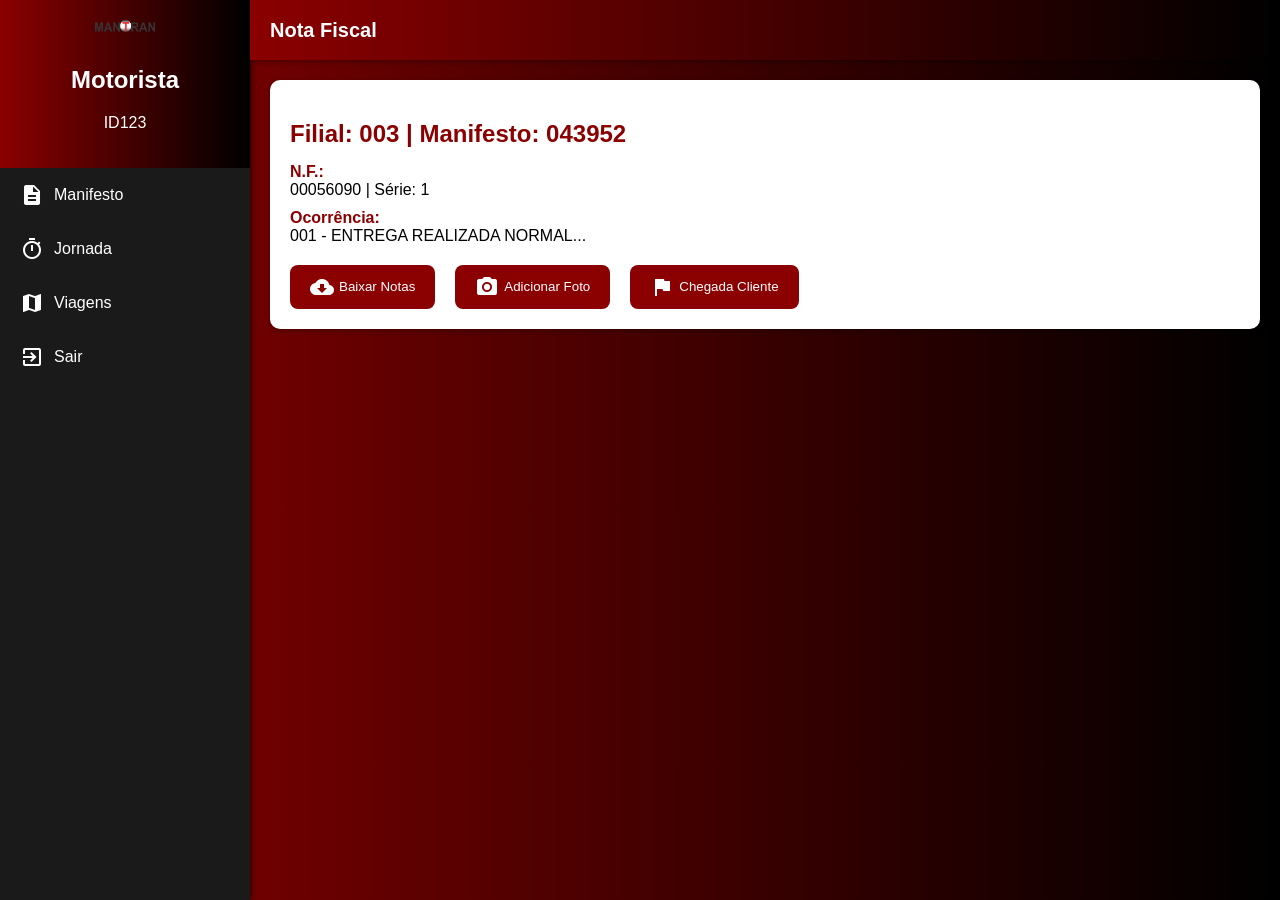
==== baixar_notas.html @ aea90851 "Update baixar_notas.html" ====
<!DOCTYPE html>
<html lang="pt-BR">
<head>
  <meta charset="UTF-8">
  <meta name="viewport" content="width=device-width, initial-scale=1.0">
  <title>Nota Fiscal</title>
  <link href="https://fonts.googleapis.com/icon?family=Material+Icons" rel="stylesheet">
  <style>
    * { box-sizing: border-box; }
    body, html {
      margin: 0;
      padding: 0;
      font-family: Arial, sans-serif;
      background: linear-gradient(to right, #8B0000, #000000);
      color: #fff;
      height: 100%;
    }
    .container {
      display: flex;
      height: 100vh;
    }
    .sidebar {
      width: 250px;
      background: #1a1a1a;
      height: 100%;
      display: flex;
      flex-direction: column;
      box-shadow: 2px 0 5px rgba(0,0,0,0.5);
    }
    .sidebar-header {
      padding: 20px;
      background: linear-gradient(to right, #8B0000, #000000);
      text-align: center;
    }
    .sidebar-header img {
      width: 60px;
      margin-bottom: 10px;
    }
    .menu-item {
      padding: 15px 20px;
      display: flex;
      align-items: center;
      cursor: pointer;
      color: white;
      transition: background 0.3s;
    }
    .menu-item:hover {
      background: rgba(255, 255, 255, 0.1);
    }
    .menu-item i {
      margin-right: 10px;
    }
    .main {
      flex: 1;
      display: flex;
      flex-direction: column;
    }
    .topbar {
      background: linear-gradient(to right, #8B0000, #000000);
      color: white;
      display: flex;
      align-items: center;
      height: 60px;
      padding: 0 20px;
      box-shadow: 0 2px 5px rgba(0,0,0,0.3);
    }
    .topbar h1 {
      font-size: 20px;
    }
    .content {
      padding: 20px;
      overflow-y: auto;
    }
    .card {
      background: #fff;
      color: #000;
      border-radius: 10px;
      padding: 20px;
      margin-bottom: 20px;
      box-shadow: 0 2px 5px rgba(0,0,0,0.3);
    }
    .card h2 {
      color: #8B0000;
      margin-bottom: 15px;
    }
    .info {
      margin-bottom: 10px;
    }
    .info strong {
      color: #8B0000;
      display: block;
    }
    .button-group {
      display: flex;
      gap: 20px;
      margin-top: 20px;
    }
    .btn {
      background: #8B0000;
      color: white;
      padding: 10px 20px;
      border: none;
      border-radius: 8px;
      cursor: pointer;
      display: flex;
      align-items: center;
      gap: 5px;
      transition: background 0.3s;
    }
    .btn:hover {
      background: #a30000;
    }
  </style>
</head>
<body>

<div class="container">
  <div class="sidebar">
    <div class="sidebar-header">
      <img src="logo.png" alt="Logo Mantran">
      <h2>Motorista</h2>
      <p>ID123</p>
    </div>
    <div class="menu-item"><i class="material-icons">description</i>Manifesto</div>
    <div class="menu-item"><i class="material-icons">timer</i>Jornada</div>
    <div class="menu-item"><i class="material-icons">map</i>Viagens</div>
    <div class="menu-item"><i class="material-icons">exit_to_app</i>Sair</div>
  </div>

  <div class="main">
    <div class="topbar">
      <h1>Nota Fiscal</h1>
    </div>

    <div class="content">
      <div class="card">
        <h2>Filial: 003 | Manifesto: 043952</h2>
        <div class="info">
          <strong>N.F.:</strong> 00056090 | Série: 1
        </div>
        <div class="info">
          <strong>Ocorrência:</strong> 001 - ENTREGA REALIZADA NORMAL...
        </div>
        <div class="button-group">
          <button class="btn"><i class="material-icons">cloud_download</i>Baixar Notas</button>
          <button class="btn"><i class="material-icons">photo_camera</i>Adicionar Foto</button>
          <button class="btn"><i class="material-icons">flag</i>Chegada Cliente</button>
        </div>
      </div>
    </div>
  </div>
</div>

</body>
</html>
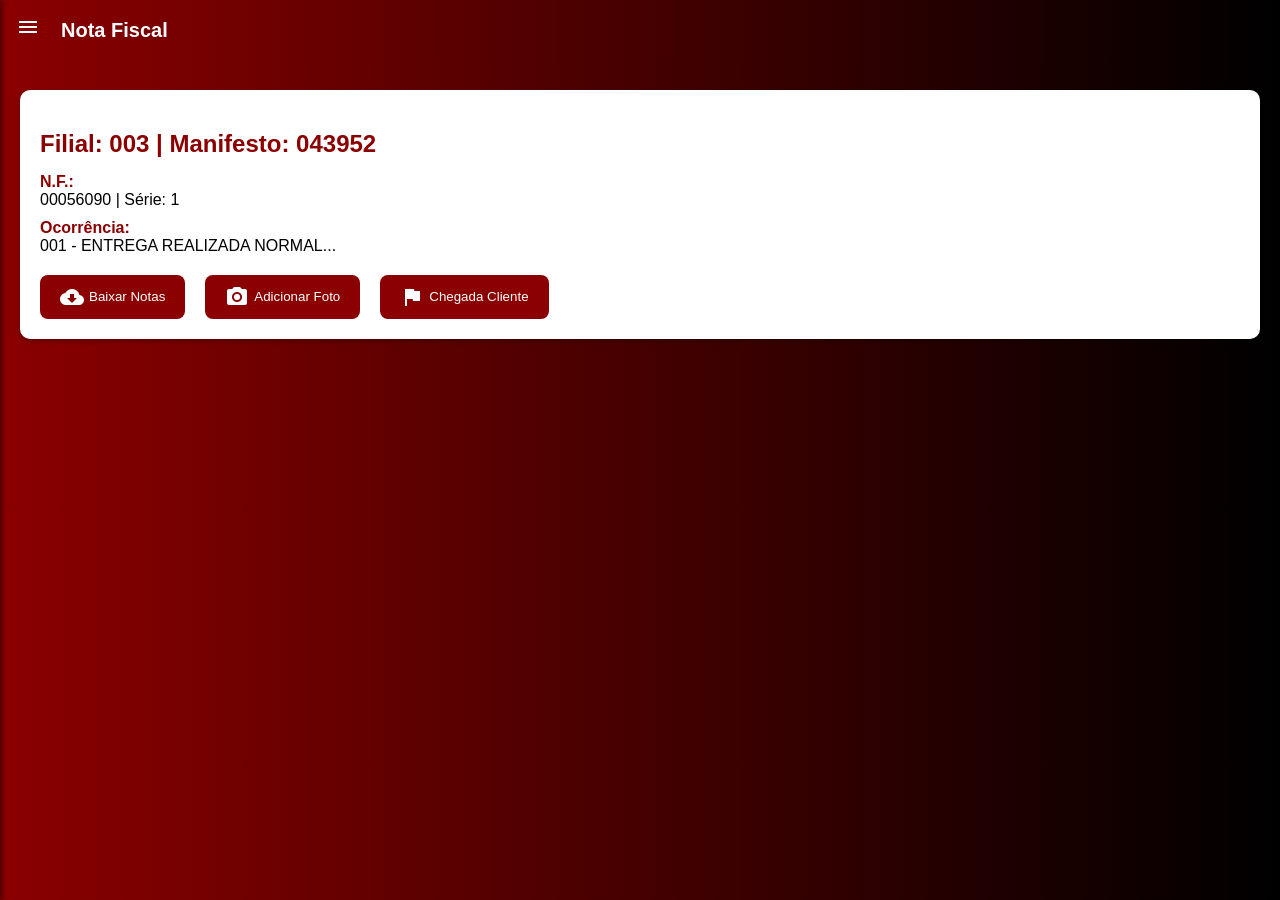
==== commit 0df8c28a: "Update baixar_notas.html" ====
--- a/baixar_notas.html
+++ b/baixar_notas.html
@@ -17,15 +17,22 @@
     }
     .container {
       display: flex;
-      height: 100vh;
+      height: 100%;
     }
     .sidebar {
       width: 250px;
       background: #1a1a1a;
+      position: fixed;
+      left: 0;
+      top: 0;
       height: 100%;
-      display: flex;
-      flex-direction: column;
+      transform: translateX(-100%);
+      transition: transform 0.3s ease;
+      z-index: 10;
       box-shadow: 2px 0 5px rgba(0,0,0,0.5);
+    }
+    .sidebar.active {
+      transform: translateX(0);
     }
     .sidebar-header {
       padding: 20px;
@@ -42,34 +49,42 @@
       align-items: center;
       cursor: pointer;
       color: white;
-      transition: background 0.3s;
-    }
-    .menu-item:hover {
-      background: rgba(255, 255, 255, 0.1);
     }
     .menu-item i {
       margin-right: 10px;
     }
     .main {
       flex: 1;
-      display: flex;
-      flex-direction: column;
+      margin-left: 0;
+      width: 100%;
     }
     .topbar {
+      position: fixed;
+      top: 0;
+      left: 0;
+      width: 100%;
       background: linear-gradient(to right, #8B0000, #000000);
       color: white;
       display: flex;
       align-items: center;
       height: 60px;
-      padding: 0 20px;
-      box-shadow: 0 2px 5px rgba(0,0,0,0.3);
+      z-index: 5;
+      padding: 0 10px;
+    }
+    .topbar button {
+      background: none;
+      border: none;
+      color: white;
+      font-size: 24px;
+      cursor: pointer;
     }
     .topbar h1 {
+      margin-left: 15px;
       font-size: 20px;
     }
     .content {
+      margin-top: 70px;
       padding: 20px;
-      overflow-y: auto;
     }
     .card {
       background: #fff;
@@ -115,7 +130,7 @@
 <body>
 
 <div class="container">
-  <div class="sidebar">
+  <div class="sidebar" id="sidebar">
     <div class="sidebar-header">
       <img src="logo.png" alt="Logo Mantran">
       <h2>Motorista</h2>
@@ -129,6 +144,7 @@
 
   <div class="main">
     <div class="topbar">
+      <button id="menuButton"><i class="material-icons">menu</i></button>
       <h1>Nota Fiscal</h1>
     </div>
 
@@ -151,5 +167,21 @@
   </div>
 </div>
 
+<script>
+  const sidebar = document.getElementById('sidebar');
+  const menuButton = document.getElementById('menuButton');
+
+  menuButton.addEventListener('click', function(e) {
+    e.stopPropagation();
+    sidebar.classList.toggle('active');
+  });
+
+  document.addEventListener('click', function(event) {
+    if (!sidebar.contains(event.target) && event.target !== menuButton) {
+      sidebar.classList.remove('active');
+    }
+  });
+</script>
+
 </body>
 </html>
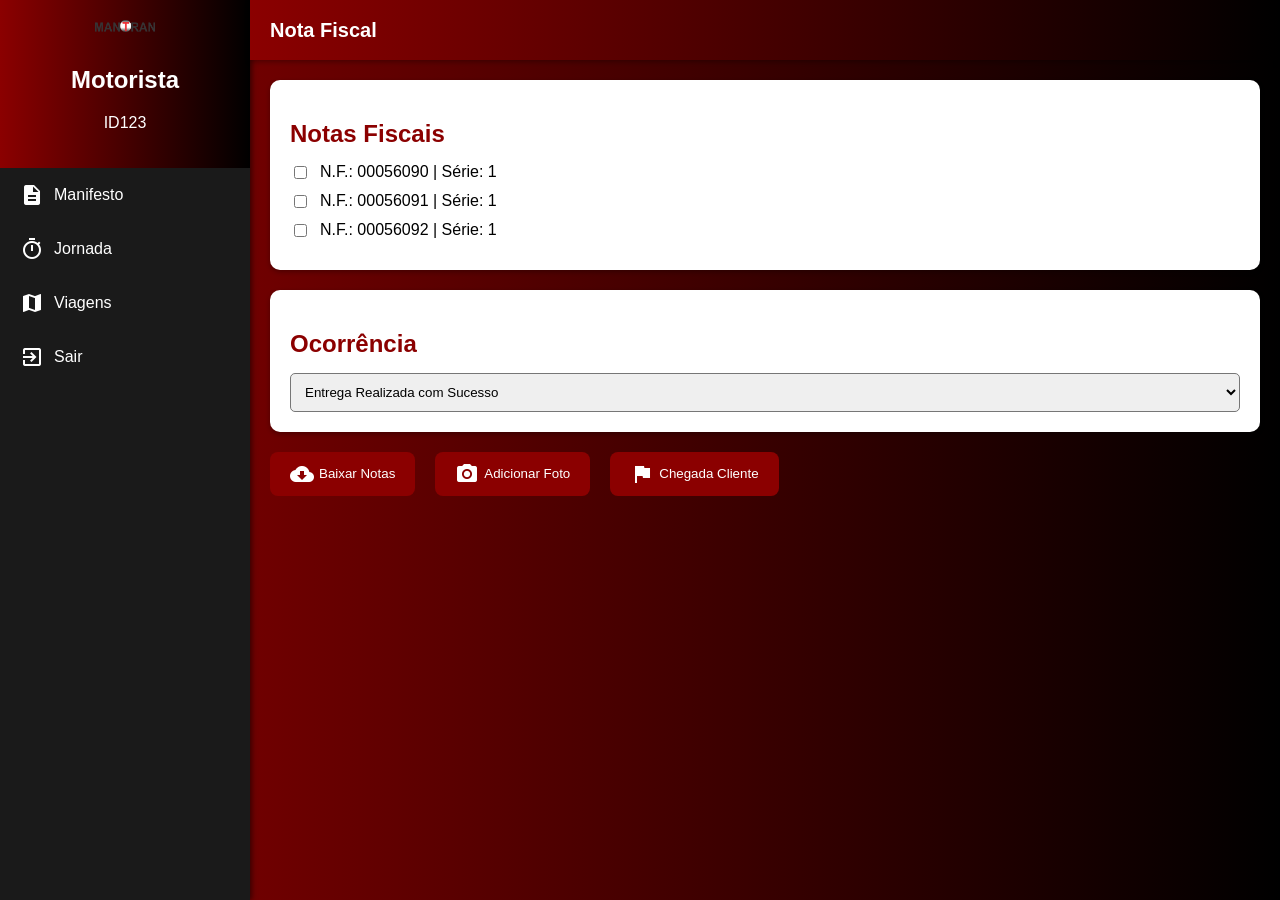
==== commit c2a25db9: "Update baixar_notas.html" ====
--- a/baixar_notas.html
+++ b/baixar_notas.html
@@ -17,22 +17,15 @@
     }
     .container {
       display: flex;
-      height: 100%;
+      height: 100vh;
     }
     .sidebar {
       width: 250px;
       background: #1a1a1a;
-      position: fixed;
-      left: 0;
-      top: 0;
       height: 100%;
-      transform: translateX(-100%);
-      transition: transform 0.3s ease;
-      z-index: 10;
+      display: flex;
+      flex-direction: column;
       box-shadow: 2px 0 5px rgba(0,0,0,0.5);
-    }
-    .sidebar.active {
-      transform: translateX(0);
     }
     .sidebar-header {
       padding: 20px;
@@ -49,42 +42,34 @@
       align-items: center;
       cursor: pointer;
       color: white;
+      transition: background 0.3s;
+    }
+    .menu-item:hover {
+      background: rgba(255, 255, 255, 0.1);
     }
     .menu-item i {
       margin-right: 10px;
     }
     .main {
       flex: 1;
-      margin-left: 0;
-      width: 100%;
+      display: flex;
+      flex-direction: column;
     }
     .topbar {
-      position: fixed;
-      top: 0;
-      left: 0;
-      width: 100%;
       background: linear-gradient(to right, #8B0000, #000000);
       color: white;
       display: flex;
       align-items: center;
       height: 60px;
-      z-index: 5;
-      padding: 0 10px;
-    }
-    .topbar button {
-      background: none;
-      border: none;
-      color: white;
-      font-size: 24px;
-      cursor: pointer;
+      padding: 0 20px;
+      box-shadow: 0 2px 5px rgba(0,0,0,0.3);
     }
     .topbar h1 {
-      margin-left: 15px;
       font-size: 20px;
     }
     .content {
-      margin-top: 70px;
       padding: 20px;
+      overflow-y: auto;
     }
     .card {
       background: #fff;
@@ -98,12 +83,13 @@
       color: #8B0000;
       margin-bottom: 15px;
     }
-    .info {
+    .nota-item {
+      display: flex;
+      align-items: center;
       margin-bottom: 10px;
     }
-    .info strong {
-      color: #8B0000;
-      display: block;
+    .nota-item label {
+      margin-left: 10px;
     }
     .button-group {
       display: flex;
@@ -125,12 +111,16 @@
     .btn:hover {
       background: #a30000;
     }
+    .hidden {
+      display: none;
+      margin-top: 10px;
+    }
   </style>
 </head>
 <body>
 
 <div class="container">
-  <div class="sidebar" id="sidebar">
+  <div class="sidebar">
     <div class="sidebar-header">
       <img src="logo.png" alt="Logo Mantran">
       <h2>Motorista</h2>
@@ -144,43 +134,77 @@
 
   <div class="main">
     <div class="topbar">
-      <button id="menuButton"><i class="material-icons">menu</i></button>
       <h1>Nota Fiscal</h1>
     </div>
 
     <div class="content">
+      
+      <!-- Card de Notas Fiscais -->
       <div class="card">
-        <h2>Filial: 003 | Manifesto: 043952</h2>
-        <div class="info">
-          <strong>N.F.:</strong> 00056090 | Série: 1
+        <h2>Notas Fiscais</h2>
+        <div class="nota-item">
+          <input type="checkbox" id="nf1">
+          <label for="nf1">N.F.: 00056090 | Série: 1</label>
         </div>
-        <div class="info">
-          <strong>Ocorrência:</strong> 001 - ENTREGA REALIZADA NORMAL...
+        <div class="nota-item">
+          <input type="checkbox" id="nf2">
+          <label for="nf2">N.F.: 00056091 | Série: 1</label>
         </div>
-        <div class="button-group">
-          <button class="btn"><i class="material-icons">cloud_download</i>Baixar Notas</button>
-          <button class="btn"><i class="material-icons">photo_camera</i>Adicionar Foto</button>
-          <button class="btn"><i class="material-icons">flag</i>Chegada Cliente</button>
+        <div class="nota-item">
+          <input type="checkbox" id="nf3">
+          <label for="nf3">N.F.: 00056092 | Série: 1</label>
         </div>
       </div>
+
+      <!-- Card de Ocorrências -->
+      <div class="card">
+        <h2>Ocorrência</h2>
+        <select id="ocorrencia" style="width:100%; padding:10px; border-radius:5px;">
+          <option>Entrega Realizada com Sucesso</option>
+          <option>Produto com Avaria</option>
+          <option>Endereço Inexistente</option>
+          <option>Devolução da Mercadoria</option>
+        </select>
+      </div>
+
+      <!-- Botões -->
+      <div class="button-group">
+        <button class="btn" onclick="baixarNotas()">
+          <i class="material-icons">cloud_download</i>Baixar Notas
+        </button>
+        <button class="btn" onclick="liberarFoto()">
+          <i class="material-icons">photo_camera</i>Adicionar Foto
+        </button>
+        <button class="btn" onclick="chegadaCliente()">
+          <i class="material-icons">flag</i>Chegada Cliente
+        </button>
+      </div>
+
+      <!-- Input para Upload de Foto -->
+      <input type="file" id="uploadFoto" class="hidden">
+
+      <!-- Data/hora da Chegada -->
+      <div id="chegadaInfo" class="hidden"></div>
+
     </div>
   </div>
 </div>
 
 <script>
-  const sidebar = document.getElementById('sidebar');
-  const menuButton = document.getElementById('menuButton');
-
-  menuButton.addEventListener('click', function(e) {
-    e.stopPropagation();
-    sidebar.classList.toggle('active');
-  });
-
-  document.addEventListener('click', function(event) {
-    if (!sidebar.contains(event.target) && event.target !== menuButton) {
-      sidebar.classList.remove('active');
-    }
-  });
+  function baixarNotas() {
+    alert('Baixa Realizada com Sucesso');
+  }
+
+  function liberarFoto() {
+    document.getElementById('uploadFoto').classList.toggle('hidden');
+  }
+
+  function chegadaCliente() {
+    const now = new Date();
+    const chegadaInfo = document.getElementById('chegadaInfo');
+    chegadaInfo.textContent = 'Chegada registrada em: ' + now.toLocaleString();
+    chegadaInfo.classList.remove('hidden');
+  }
 </script>
 
 </body>
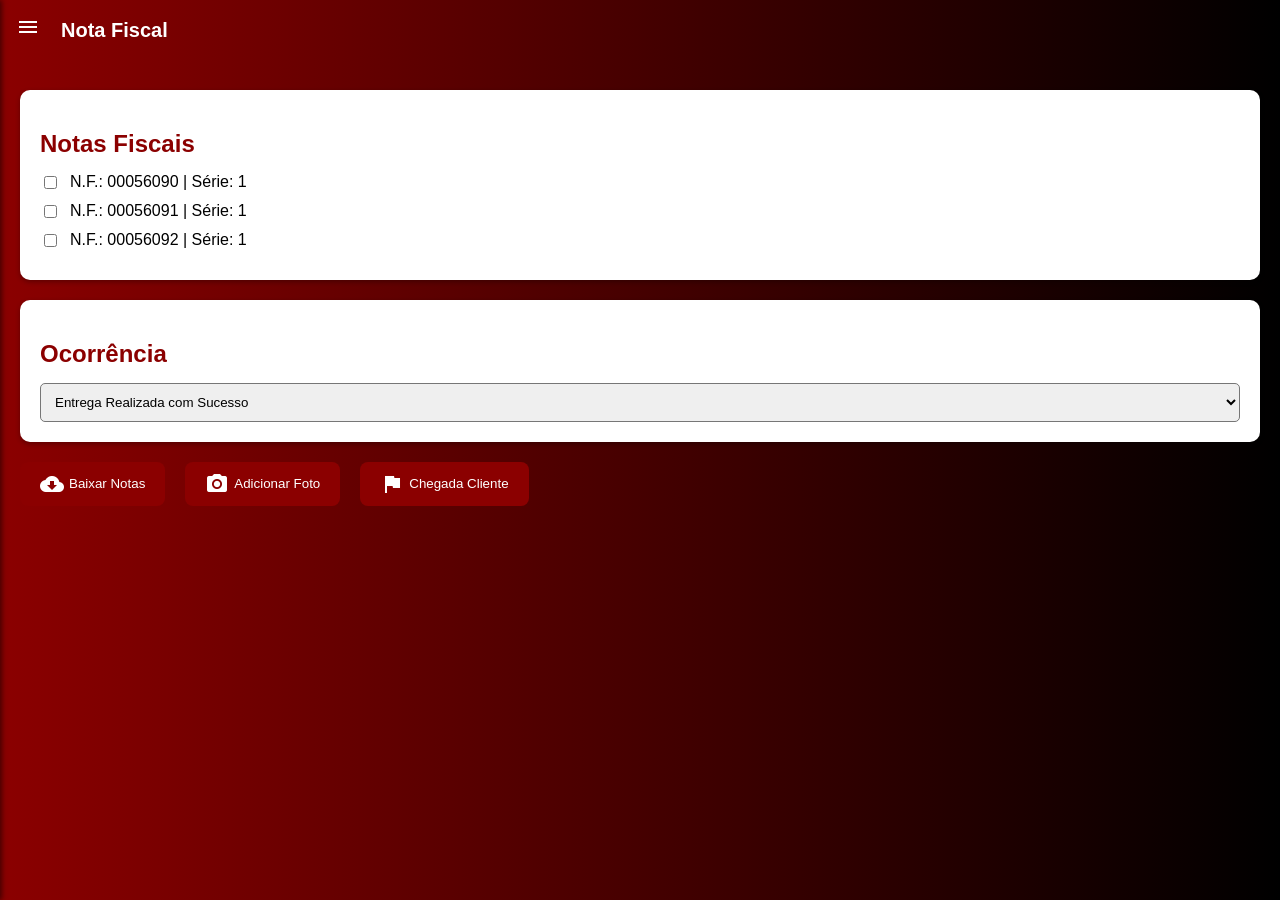
==== commit 9b10ab26: "Update baixar_notas.html" ====
--- a/baixar_notas.html
+++ b/baixar_notas.html
@@ -17,15 +17,22 @@
     }
     .container {
       display: flex;
-      height: 100vh;
+      height: 100%;
     }
     .sidebar {
       width: 250px;
       background: #1a1a1a;
+      position: fixed;
+      left: 0;
+      top: 0;
       height: 100%;
-      display: flex;
-      flex-direction: column;
+      transform: translateX(-100%);
+      transition: transform 0.3s ease;
+      z-index: 10;
       box-shadow: 2px 0 5px rgba(0,0,0,0.5);
+    }
+    .sidebar.active {
+      transform: translateX(0);
     }
     .sidebar-header {
       padding: 20px;
@@ -42,34 +49,42 @@
       align-items: center;
       cursor: pointer;
       color: white;
-      transition: background 0.3s;
-    }
-    .menu-item:hover {
-      background: rgba(255, 255, 255, 0.1);
     }
     .menu-item i {
       margin-right: 10px;
     }
     .main {
       flex: 1;
-      display: flex;
-      flex-direction: column;
+      margin-left: 0;
+      width: 100%;
     }
     .topbar {
+      position: fixed;
+      top: 0;
+      left: 0;
+      width: 100%;
       background: linear-gradient(to right, #8B0000, #000000);
       color: white;
       display: flex;
       align-items: center;
       height: 60px;
-      padding: 0 20px;
-      box-shadow: 0 2px 5px rgba(0,0,0,0.3);
+      z-index: 5;
+      padding: 0 10px;
+    }
+    .topbar button {
+      background: none;
+      border: none;
+      color: white;
+      font-size: 24px;
+      cursor: pointer;
     }
     .topbar h1 {
+      margin-left: 15px;
       font-size: 20px;
     }
     .content {
+      margin-top: 70px;
       padding: 20px;
-      overflow-y: auto;
     }
     .card {
       background: #fff;
@@ -120,7 +135,7 @@
 <body>
 
 <div class="container">
-  <div class="sidebar">
+  <div class="sidebar" id="sidebar">
     <div class="sidebar-header">
       <img src="logo.png" alt="Logo Mantran">
       <h2>Motorista</h2>
@@ -134,12 +149,13 @@
 
   <div class="main">
     <div class="topbar">
+      <button id="menuButton"><i class="material-icons">menu</i></button>
       <h1>Nota Fiscal</h1>
     </div>
 
     <div class="content">
-      
-      <!-- Card de Notas Fiscais -->
+
+      <!-- Card Notas Fiscais -->
       <div class="card">
         <h2>Notas Fiscais</h2>
         <div class="nota-item">
@@ -156,7 +172,7 @@
         </div>
       </div>
 
-      <!-- Card de Ocorrências -->
+      <!-- Card Ocorrência -->
       <div class="card">
         <h2>Ocorrência</h2>
         <select id="ocorrencia" style="width:100%; padding:10px; border-radius:5px;">
@@ -180,10 +196,10 @@
         </button>
       </div>
 
-      <!-- Input para Upload de Foto -->
+      <!-- Input para Upload -->
       <input type="file" id="uploadFoto" class="hidden">
 
-      <!-- Data/hora da Chegada -->
+      <!-- Exibir Data/Hora Chegada -->
       <div id="chegadaInfo" class="hidden"></div>
 
     </div>
@@ -191,6 +207,20 @@
 </div>
 
 <script>
+  const sidebar = document.getElementById('sidebar');
+  const menuButton = document.getElementById('menuButton');
+
+  menuButton.addEventListener('click', function(e) {
+    e.stopPropagation();
+    sidebar.classList.toggle('active');
+  });
+
+  document.addEventListener('click', function(event) {
+    if (!sidebar.contains(event.target) && event.target !== menuButton) {
+      sidebar.classList.remove('active');
+    }
+  });
+
   function baixarNotas() {
     alert('Baixa Realizada com Sucesso');
   }
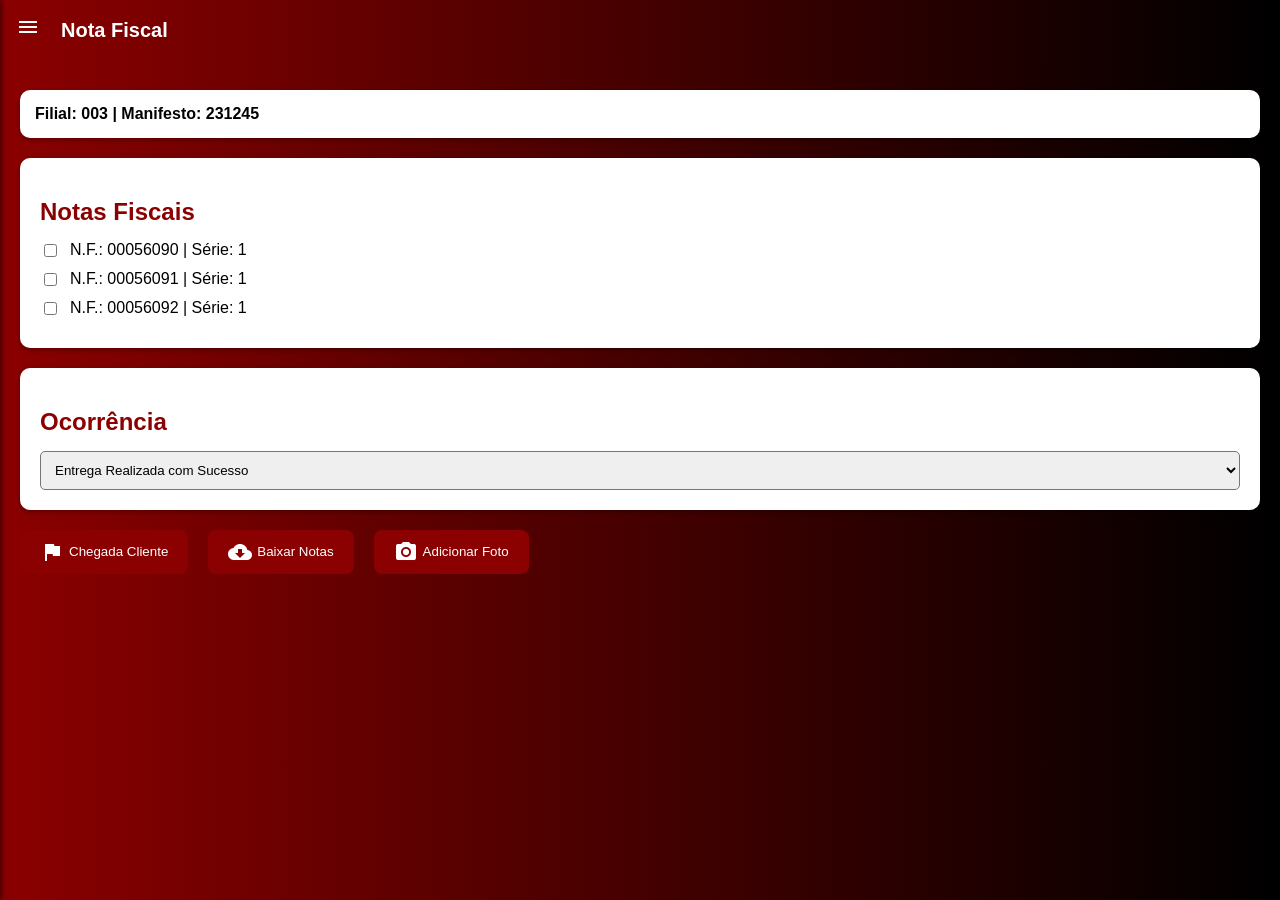
==== commit a37e11e7: "Update baixar_notas.html" ====
--- a/baixar_notas.html
+++ b/baixar_notas.html
@@ -86,6 +86,16 @@
       margin-top: 70px;
       padding: 20px;
     }
+    .info-topo {
+      background: #fff;
+      color: #000;
+      border-radius: 10px;
+      padding: 15px;
+      margin-bottom: 20px;
+      box-shadow: 0 2px 5px rgba(0,0,0,0.3);
+      font-weight: bold;
+      font-size: 16px;
+    }
     .card {
       background: #fff;
       color: #000;
@@ -110,6 +120,7 @@
       display: flex;
       gap: 20px;
       margin-top: 20px;
+      flex-wrap: wrap;
     }
     .btn {
       background: #8B0000;
@@ -154,6 +165,11 @@
     </div>
 
     <div class="content">
+
+      <!-- Informação topo -->
+      <div class="info-topo">
+        Filial: <span>003</span> | Manifesto: <span>231245</span>
+      </div>
 
       <!-- Card Notas Fiscais -->
       <div class="card">
@@ -185,14 +201,14 @@
 
       <!-- Botões -->
       <div class="button-group">
+        <button class="btn" onclick="chegadaCliente()">
+          <i class="material-icons">flag</i>Chegada Cliente
+        </button>
         <button class="btn" onclick="baixarNotas()">
           <i class="material-icons">cloud_download</i>Baixar Notas
         </button>
         <button class="btn" onclick="liberarFoto()">
           <i class="material-icons">photo_camera</i>Adicionar Foto
-        </button>
-        <button class="btn" onclick="chegadaCliente()">
-          <i class="material-icons">flag</i>Chegada Cliente
         </button>
       </div>
 
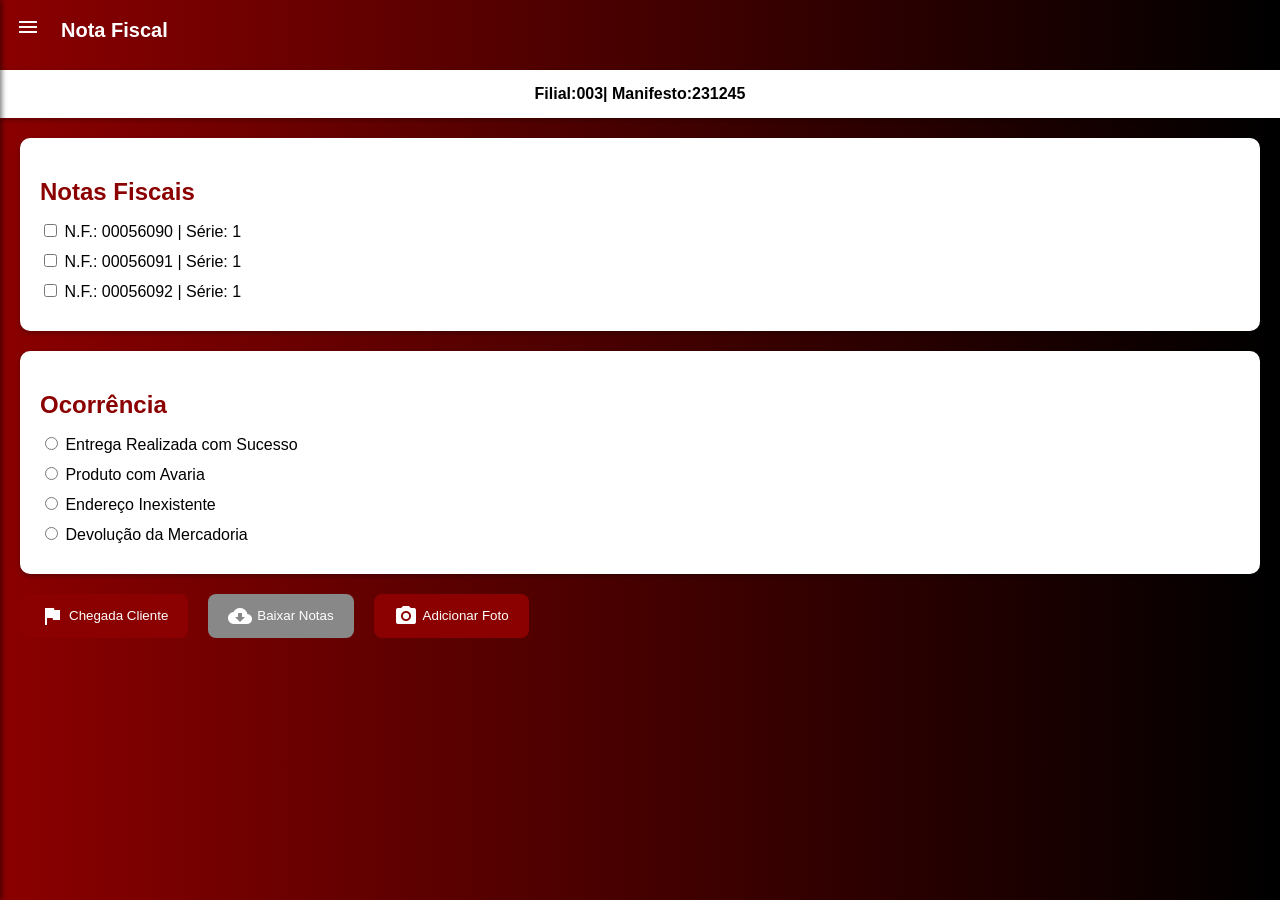
==== commit 6ce40cb1: "Update baixar_notas.html" ====
--- a/baixar_notas.html
+++ b/baixar_notas.html
@@ -84,43 +84,45 @@
     }
     .content {
       margin-top: 70px;
-      padding: 20px;
+      padding: 0;
     }
     .info-topo {
       background: #fff;
       color: #000;
-      border-radius: 10px;
-      padding: 15px;
-      margin-bottom: 20px;
+      width: 100%;
+      margin: 0;
+      padding: 15px 0;
       box-shadow: 0 2px 5px rgba(0,0,0,0.3);
       font-weight: bold;
       font-size: 16px;
+      text-align: center;
+      display: flex;
+      align-items: center;
+      justify-content: center;
     }
     .card {
       background: #fff;
       color: #000;
       border-radius: 10px;
       padding: 20px;
-      margin-bottom: 20px;
+      margin: 20px;
       box-shadow: 0 2px 5px rgba(0,0,0,0.3);
     }
     .card h2 {
       color: #8B0000;
       margin-bottom: 15px;
     }
-    .nota-item {
-      display: flex;
-      align-items: center;
+    .info {
       margin-bottom: 10px;
     }
-    .nota-item label {
-      margin-left: 10px;
+    .info strong {
+      color: #8B0000;
+      display: block;
     }
     .button-group {
       display: flex;
       gap: 20px;
-      margin-top: 20px;
-      flex-wrap: wrap;
+      margin: 20px;
     }
     .btn {
       background: #8B0000;
@@ -134,12 +136,12 @@
       gap: 5px;
       transition: background 0.3s;
     }
-    .btn:hover {
+    .btn:disabled {
+      background: #888;
+      cursor: not-allowed;
+    }
+    .btn:hover:enabled {
       background: #a30000;
-    }
-    .hidden {
-      display: none;
-      margin-top: 10px;
     }
   </style>
 </head>
@@ -165,58 +167,45 @@
     </div>
 
     <div class="content">
-
-      <!-- Informação topo -->
+      
       <div class="info-topo">
         Filial: <span>003</span> | Manifesto: <span>231245</span>
       </div>
 
-      <!-- Card Notas Fiscais -->
       <div class="card">
         <h2>Notas Fiscais</h2>
-        <div class="nota-item">
-          <input type="checkbox" id="nf1">
-          <label for="nf1">N.F.: 00056090 | Série: 1</label>
-        </div>
-        <div class="nota-item">
-          <input type="checkbox" id="nf2">
-          <label for="nf2">N.F.: 00056091 | Série: 1</label>
-        </div>
-        <div class="nota-item">
-          <input type="checkbox" id="nf3">
-          <label for="nf3">N.F.: 00056092 | Série: 1</label>
-        </div>
-      </div>
-
-      <!-- Card Ocorrência -->
+        <div class="info">
+          <input type="checkbox" class="nota-checkbox" value="00056090"> N.F.: 00056090 | Série: 1
+        </div>
+        <div class="info">
+          <input type="checkbox" class="nota-checkbox" value="00056091"> N.F.: 00056091 | Série: 1
+        </div>
+        <div class="info">
+          <input type="checkbox" class="nota-checkbox" value="00056092"> N.F.: 00056092 | Série: 1
+        </div>
+      </div>
+
       <div class="card">
         <h2>Ocorrência</h2>
-        <select id="ocorrencia" style="width:100%; padding:10px; border-radius:5px;">
-          <option>Entrega Realizada com Sucesso</option>
-          <option>Produto com Avaria</option>
-          <option>Endereço Inexistente</option>
-          <option>Devolução da Mercadoria</option>
-        </select>
-      </div>
-
-      <!-- Botões -->
+        <div class="info">
+          <input type="radio" name="ocorrencia" value="sucesso"> Entrega Realizada com Sucesso
+        </div>
+        <div class="info">
+          <input type="radio" name="ocorrencia" value="avaria"> Produto com Avaria
+        </div>
+        <div class="info">
+          <input type="radio" name="ocorrencia" value="inexistente"> Endereço Inexistente
+        </div>
+        <div class="info">
+          <input type="radio" name="ocorrencia" value="devolucao"> Devolução da Mercadoria
+        </div>
+      </div>
+
       <div class="button-group">
-        <button class="btn" onclick="chegadaCliente()">
-          <i class="material-icons">flag</i>Chegada Cliente
-        </button>
-        <button class="btn" onclick="baixarNotas()">
-          <i class="material-icons">cloud_download</i>Baixar Notas
-        </button>
-        <button class="btn" onclick="liberarFoto()">
-          <i class="material-icons">photo_camera</i>Adicionar Foto
-        </button>
-      </div>
-
-      <!-- Input para Upload -->
-      <input type="file" id="uploadFoto" class="hidden">
-
-      <!-- Exibir Data/Hora Chegada -->
-      <div id="chegadaInfo" class="hidden"></div>
+        <button class="btn" id="chegadaBtn"><i class="material-icons">flag</i>Chegada Cliente</button>
+        <button class="btn" id="baixarBtn" disabled><i class="material-icons">cloud_download</i>Baixar Notas</button>
+        <button class="btn"><i class="material-icons">photo_camera</i>Adicionar Foto</button>
+      </div>
 
     </div>
   </div>
@@ -225,6 +214,9 @@
 <script>
   const sidebar = document.getElementById('sidebar');
   const menuButton = document.getElementById('menuButton');
+  const checkboxes = document.querySelectorAll('.nota-checkbox');
+  const baixarBtn = document.getElementById('baixarBtn');
+  const chegadaBtn = document.getElementById('chegadaBtn');
 
   menuButton.addEventListener('click', function(e) {
     e.stopPropagation();
@@ -237,20 +229,21 @@
     }
   });
 
-  function baixarNotas() {
+  checkboxes.forEach(cb => {
+    cb.addEventListener('change', () => {
+      const anyChecked = Array.from(checkboxes).some(c => c.checked);
+      baixarBtn.disabled = !anyChecked;
+    });
+  });
+
+  baixarBtn.addEventListener('click', () => {
     alert('Baixa Realizada com Sucesso');
-  }
-
-  function liberarFoto() {
-    document.getElementById('uploadFoto').classList.toggle('hidden');
-  }
-
-  function chegadaCliente() {
+  });
+
+  chegadaBtn.addEventListener('click', () => {
     const now = new Date();
-    const chegadaInfo = document.getElementById('chegadaInfo');
-    chegadaInfo.textContent = 'Chegada registrada em: ' + now.toLocaleString();
-    chegadaInfo.classList.remove('hidden');
-  }
+    alert('Chegada ao Cliente registrada: ' + now.toLocaleString());
+  });
 </script>
 
 </body>
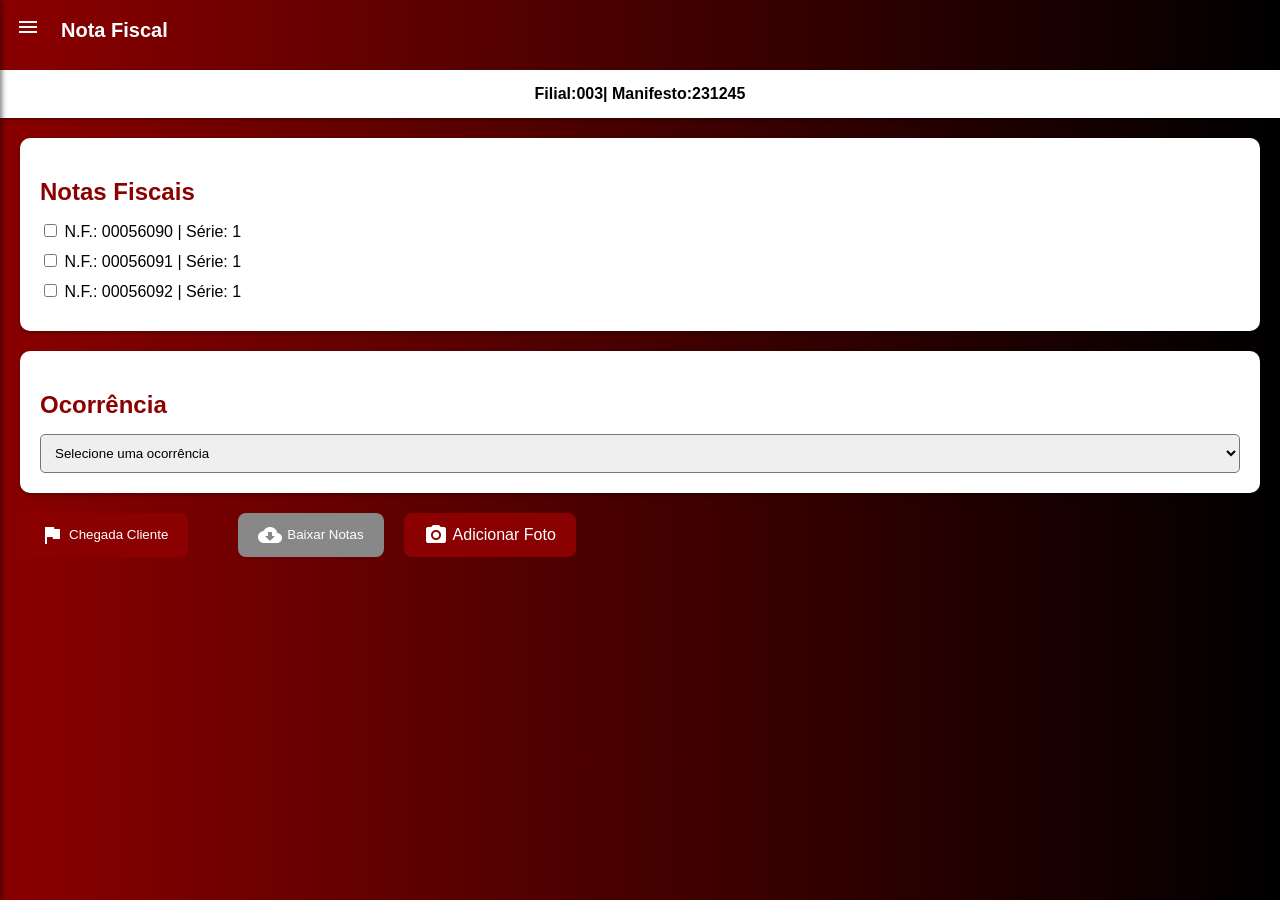
==== commit 692b1aba: "Update baixar_notas.html" ====
--- a/baixar_notas.html
+++ b/baixar_notas.html
@@ -123,6 +123,7 @@
       display: flex;
       gap: 20px;
       margin: 20px;
+      align-items: center;
     }
     .btn {
       background: #8B0000;
@@ -142,6 +143,11 @@
     }
     .btn:hover:enabled {
       background: #a30000;
+    }
+    #chegadaInfo, #fotoInfo {
+      margin-left: 10px;
+      font-size: 14px;
+      color: #fff;
     }
   </style>
 </head>
@@ -187,24 +193,26 @@
 
       <div class="card">
         <h2>Ocorrência</h2>
-        <div class="info">
-          <input type="radio" name="ocorrencia" value="sucesso"> Entrega Realizada com Sucesso
-        </div>
-        <div class="info">
-          <input type="radio" name="ocorrencia" value="avaria"> Produto com Avaria
-        </div>
-        <div class="info">
-          <input type="radio" name="ocorrencia" value="inexistente"> Endereço Inexistente
-        </div>
-        <div class="info">
-          <input type="radio" name="ocorrencia" value="devolucao"> Devolução da Mercadoria
-        </div>
+        <select id="ocorrenciaSelect" style="width: 100%; padding: 10px; border-radius: 5px;">
+          <option value="">Selecione uma ocorrência</option>
+          <option value="sucesso">Entrega Realizada com Sucesso</option>
+          <option value="avaria">Produto com Avaria</option>
+          <option value="inexistente">Endereço Inexistente</option>
+          <option value="devolucao">Devolução da Mercadoria</option>
+        </select>
       </div>
 
       <div class="button-group">
         <button class="btn" id="chegadaBtn"><i class="material-icons">flag</i>Chegada Cliente</button>
+        <span id="chegadaInfo"></span>
+
         <button class="btn" id="baixarBtn" disabled><i class="material-icons">cloud_download</i>Baixar Notas</button>
-        <button class="btn"><i class="material-icons">photo_camera</i>Adicionar Foto</button>
+
+        <label class="btn">
+          <i class="material-icons">photo_camera</i>Adicionar Foto
+          <input type="file" id="fotoInput" style="display: none;">
+        </label>
+        <span id="fotoInfo"></span>
       </div>
 
     </div>
@@ -217,6 +225,9 @@
   const checkboxes = document.querySelectorAll('.nota-checkbox');
   const baixarBtn = document.getElementById('baixarBtn');
   const chegadaBtn = document.getElementById('chegadaBtn');
+  const chegadaInfo = document.getElementById('chegadaInfo');
+  const fotoInput = document.getElementById('fotoInput');
+  const fotoInfo = document.getElementById('fotoInfo');
 
   menuButton.addEventListener('click', function(e) {
     e.stopPropagation();
@@ -242,7 +253,15 @@
 
   chegadaBtn.addEventListener('click', () => {
     const now = new Date();
-    alert('Chegada ao Cliente registrada: ' + now.toLocaleString());
+    chegadaInfo.textContent = `Chegada registrada: ${now.toLocaleString()}`;
+  });
+
+  fotoInput.addEventListener('change', () => {
+    if (fotoInput.files.length > 0) {
+      fotoInfo.textContent = `Foto selecionada: ${fotoInput.files[0].name}`;
+    } else {
+      fotoInfo.textContent = '';
+    }
   });
 </script>
 
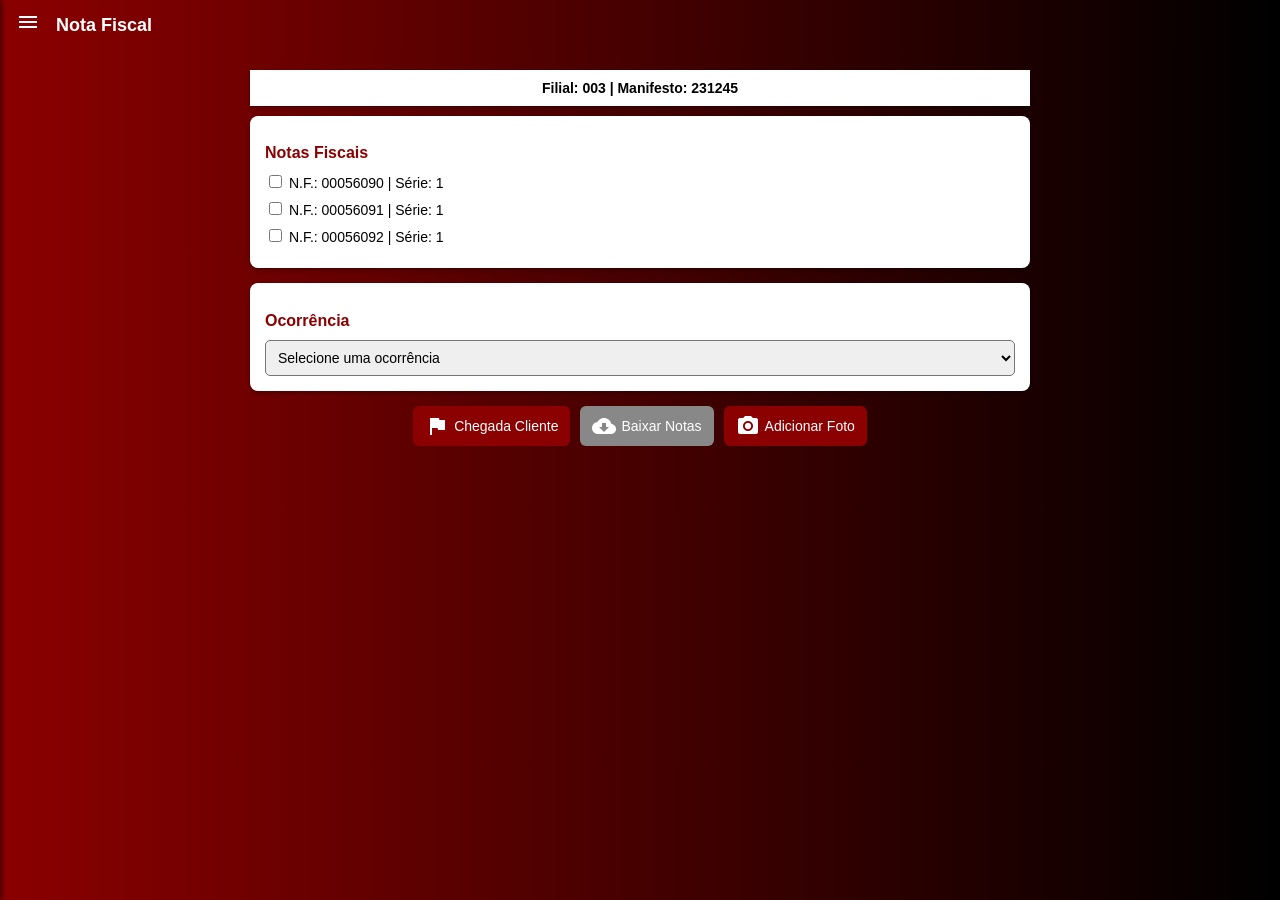
==== commit a4456175: "Update baixar_notas.html" ====
--- a/baixar_notas.html
+++ b/baixar_notas.html
@@ -14,13 +14,14 @@
       background: linear-gradient(to right, #8B0000, #000000);
       color: #fff;
       height: 100%;
+      overflow-x: hidden; /* Evita scroll lateral */
     }
     .container {
       display: flex;
       height: 100%;
     }
     .sidebar {
-      width: 250px;
+      width: 220px;
       background: #1a1a1a;
       position: fixed;
       left: 0;
@@ -35,23 +36,24 @@
       transform: translateX(0);
     }
     .sidebar-header {
-      padding: 20px;
+      padding: 15px;
       background: linear-gradient(to right, #8B0000, #000000);
       text-align: center;
     }
     .sidebar-header img {
-      width: 60px;
+      width: 50px;
       margin-bottom: 10px;
     }
     .menu-item {
-      padding: 15px 20px;
+      padding: 12px 16px;
       display: flex;
       align-items: center;
       cursor: pointer;
       color: white;
+      font-size: 14px;
     }
     .menu-item i {
-      margin-right: 10px;
+      margin-right: 8px;
     }
     .main {
       flex: 1;
@@ -67,7 +69,7 @@
       color: white;
       display: flex;
       align-items: center;
-      height: 60px;
+      height: 50px;
       z-index: 5;
       padding: 0 10px;
     }
@@ -75,45 +77,46 @@
       background: none;
       border: none;
       color: white;
-      font-size: 24px;
+      font-size: 22px;
       cursor: pointer;
     }
     .topbar h1 {
-      margin-left: 15px;
-      font-size: 20px;
+      margin-left: 10px;
+      font-size: 18px;
     }
     .content {
-      margin-top: 70px;
-      padding: 0;
+      margin-top: 60px;
+      padding: 10px;
+      max-width: 800px;
+      margin-left: auto;
+      margin-right: auto;
     }
     .info-topo {
       background: #fff;
       color: #000;
-      width: 100%;
-      margin: 0;
-      padding: 15px 0;
+      padding: 10px 0;
       box-shadow: 0 2px 5px rgba(0,0,0,0.3);
       font-weight: bold;
-      font-size: 16px;
+      font-size: 14px;
       text-align: center;
-      display: flex;
-      align-items: center;
-      justify-content: center;
+      margin-bottom: 10px;
     }
     .card {
       background: #fff;
       color: #000;
-      border-radius: 10px;
-      padding: 20px;
-      margin: 20px;
+      border-radius: 8px;
+      padding: 15px;
+      margin-bottom: 15px;
       box-shadow: 0 2px 5px rgba(0,0,0,0.3);
     }
     .card h2 {
       color: #8B0000;
-      margin-bottom: 15px;
+      margin-bottom: 10px;
+      font-size: 16px;
     }
     .info {
-      margin-bottom: 10px;
+      margin-bottom: 8px;
+      font-size: 14px;
     }
     .info strong {
       color: #8B0000;
@@ -121,20 +124,22 @@
     }
     .button-group {
       display: flex;
-      gap: 20px;
-      margin: 20px;
-      align-items: center;
+      flex-wrap: wrap;
+      gap: 10px;
+      margin-top: 10px;
+      justify-content: center;
     }
     .btn {
       background: #8B0000;
       color: white;
-      padding: 10px 20px;
+      padding: 8px 12px;
       border: none;
-      border-radius: 8px;
+      border-radius: 6px;
       cursor: pointer;
       display: flex;
       align-items: center;
       gap: 5px;
+      font-size: 14px;
       transition: background 0.3s;
     }
     .btn:disabled {
@@ -145,9 +150,20 @@
       background: #a30000;
     }
     #chegadaInfo, #fotoInfo {
-      margin-left: 10px;
-      font-size: 14px;
+      font-size: 12px;
       color: #fff;
+      margin-top: 5px;
+      display: block;
+      text-align: center;
+    }
+    select {
+      width: 100%;
+      padding: 8px;
+      border-radius: 5px;
+      font-size: 14px;
+    }
+    input[type="file"] {
+      display: none;
     }
   </style>
 </head>
@@ -173,9 +189,8 @@
     </div>
 
     <div class="content">
-      
       <div class="info-topo">
-        Filial: <span>003</span> | Manifesto: <span>231245</span>
+        Filial: 003 | Manifesto: 231245
       </div>
 
       <div class="card">
@@ -193,7 +208,7 @@
 
       <div class="card">
         <h2>Ocorrência</h2>
-        <select id="ocorrenciaSelect" style="width: 100%; padding: 10px; border-radius: 5px;">
+        <select id="ocorrenciaSelect">
           <option value="">Selecione uma ocorrência</option>
           <option value="sucesso">Entrega Realizada com Sucesso</option>
           <option value="avaria">Produto com Avaria</option>
@@ -204,16 +219,15 @@
 
       <div class="button-group">
         <button class="btn" id="chegadaBtn"><i class="material-icons">flag</i>Chegada Cliente</button>
-        <span id="chegadaInfo"></span>
-
         <button class="btn" id="baixarBtn" disabled><i class="material-icons">cloud_download</i>Baixar Notas</button>
-
         <label class="btn">
           <i class="material-icons">photo_camera</i>Adicionar Foto
-          <input type="file" id="fotoInput" style="display: none;">
+          <input type="file" id="fotoInput">
         </label>
-        <span id="fotoInfo"></span>
-      </div>
+      </div>
+
+      <span id="chegadaInfo"></span>
+      <span id="fotoInfo"></span>
 
     </div>
   </div>
